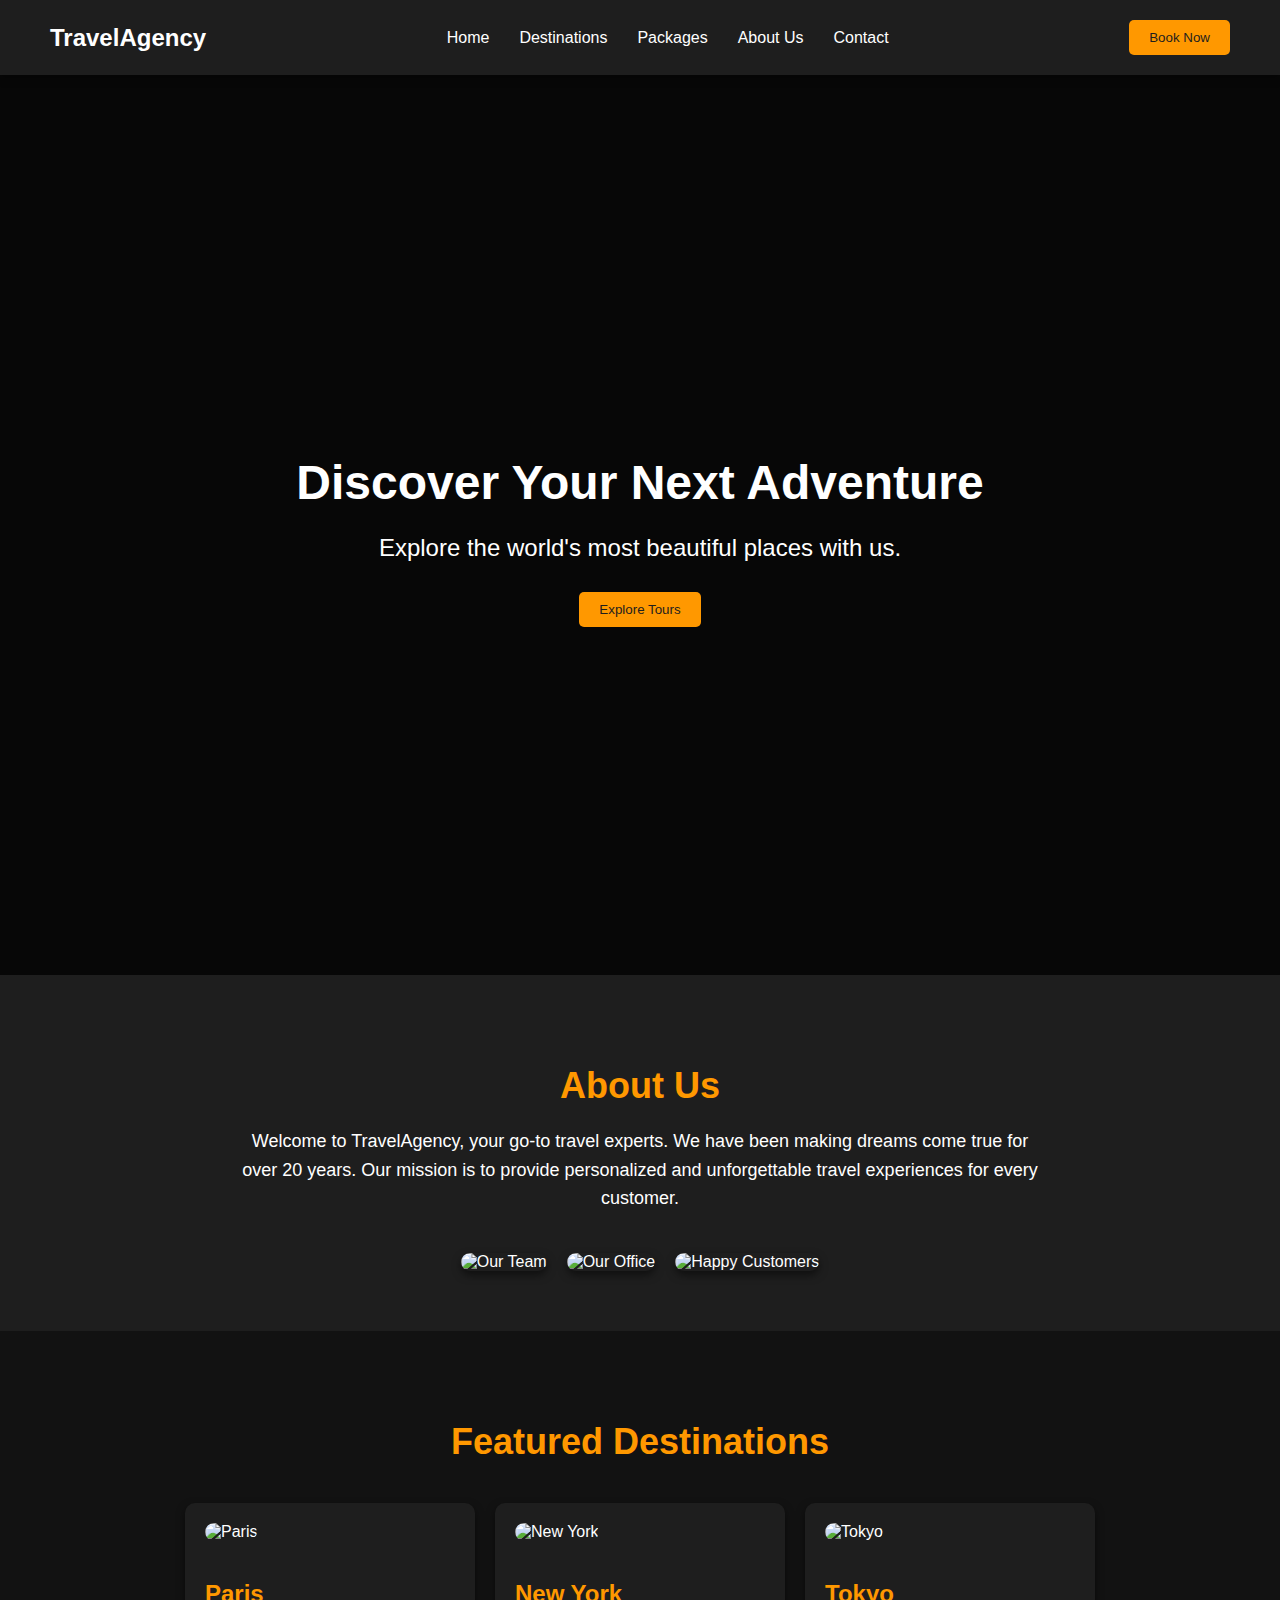
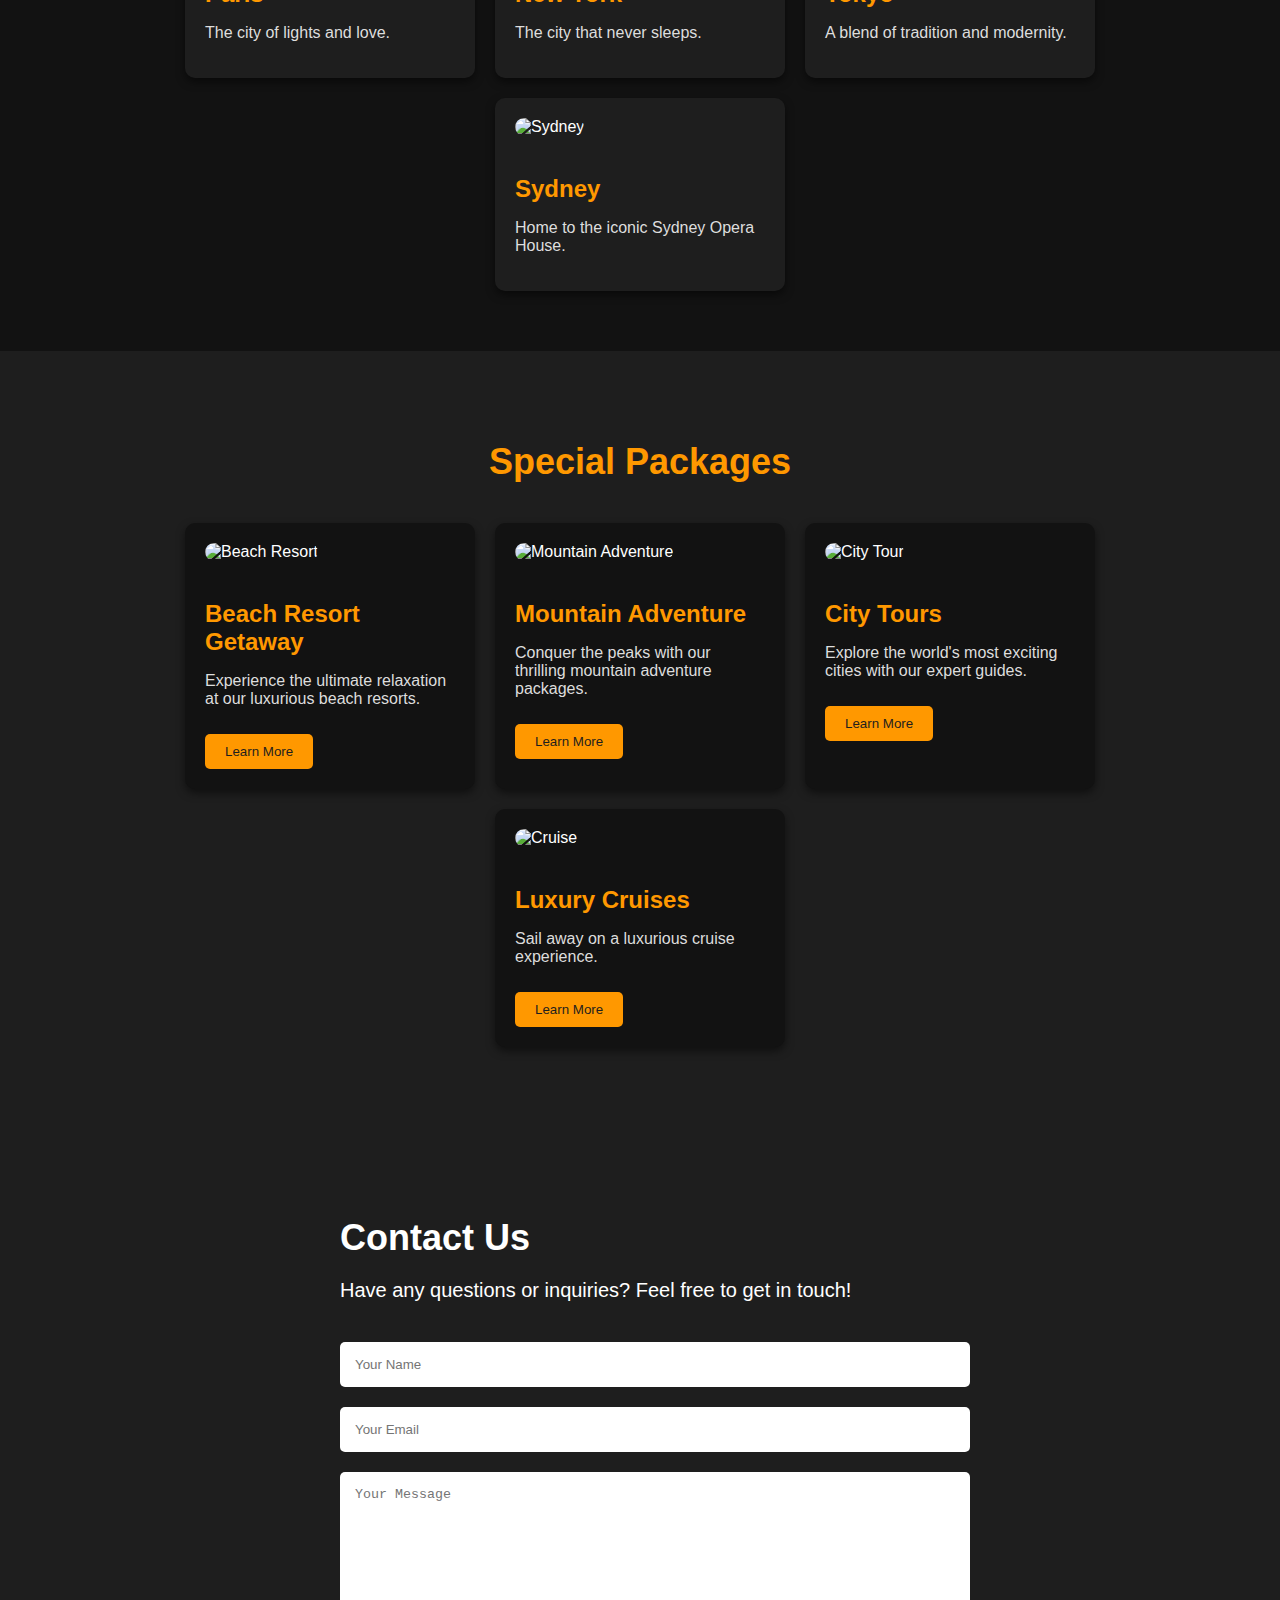
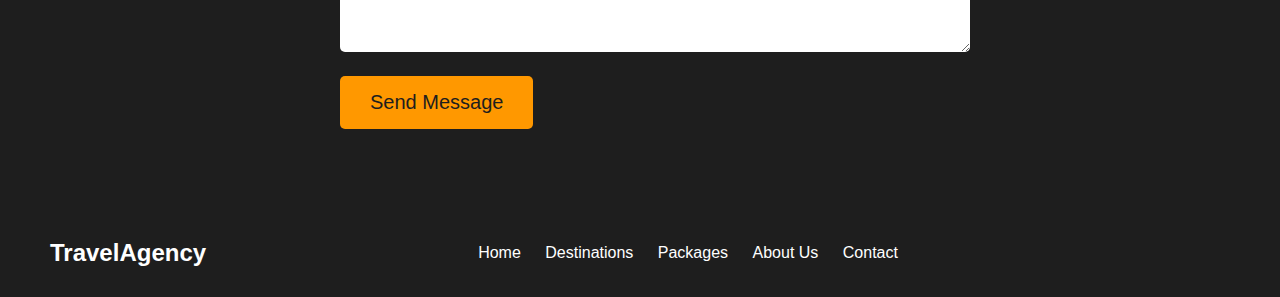
==== index.html @ f6c1c5c2 "Add files via upload" ====
<!DOCTYPE html>
<html lang="en">
<head>
    <meta charset="UTF-8">
    <meta name="viewport" content="width=device-width, initial-scale=1.0">
    <title>Document</title>
    <link rel="stylesheet" href="styles.css">
</head>
<body>

    <header>
        <div class="logo">TravelAgency</div>
        <nav>
            <ul>
                <li><a href="#home">Home</a></li>
                <li><a href="#destinations">Destinations</a></li>
                <li><a href="#packages">Packages</a></li>
                <li><a href="#about">About Us</a></li>
                <li><a href="#contact">Contact</a></li>
            </ul>
        </nav>
        <button class="cta-book">Book Now</button>
    </header>

    <section class="hero">
        <div class="hero-content">
            <h1>Discover Your Next Adventure</h1>
            <p>Explore the world's most beautiful places with us.</p>
            <button class="cta-explore">Explore Tours</button>
        </div>
    </section>

    <section id="about" class="about">
        <h2>About Us</h2>
        <p>Welcome to TravelAgency, your go-to travel experts. We have been making dreams come true for over 20 years. Our mission is to provide personalized and unforgettable travel experiences for every customer.</p>
        <div class="about-images">
            <img src="https://source.unsplash.com/400x300/?team" alt="Our Team">
            <img src="https://source.unsplash.com/400x300/?office" alt="Our Office">
            <img src="https://source.unsplash.com/400x300/?happy-customers" alt="Happy Customers">
        </div>
    </section>

    <section id="destinations" class="destinations">
        <h2>Featured Destinations</h2>
        <div class="destination-grid">
            <div class="destination-item">
                <img src="https://source.unsplash.com/400x300/?paris" alt="Paris">
                <h3>Paris</h3>
                <p>The city of lights and love.</p>
            </div>
            <div class="destination-item">
                <img src="https://source.unsplash.com/400x300/?new-york" alt="New York">
                <h3>New York</h3>
                <p>The city that never sleeps.</p>
            </div>
            <div class="destination-item">
                <img src="https://source.unsplash.com/400x300/?tokyo" alt="Tokyo">
                <h3>Tokyo</h3>
                <p>A blend of tradition and modernity.</p>
            </div>
            <div class="destination-item">
                <img src="https://source.unsplash.com/400x300/?sydney" alt="Sydney">
                <h3>Sydney</h3>
                <p>Home to the iconic Sydney Opera House.</p>
            </div>
        </div>
    </section>

    <section id="packages" class="packages">
        <h2>Special Packages</h2>
        <div class="package-grid">
            <div class="package-item">
                <img src="https://source.unsplash.com/400x300/?beach-resort" alt="Beach Resort">
                <h3>Beach Resort Getaway</h3>
                <p>Experience the ultimate relaxation at our luxurious beach resorts.</p>
                <button class="cta">Learn More</button>
            </div>
            <div class="package-item">
                <img src="https://source.unsplash.com/400x300/?mountain-adventure" alt="Mountain Adventure">
                <h3>Mountain Adventure</h3>
                <p>Conquer the peaks with our thrilling mountain adventure packages.</p>
                <button class="cta">Learn More</button>
            </div>
            <div class="package-item">
                <img src="https://source.unsplash.com/400x300/?city-tour" alt="City Tour">
                <h3>City Tours</h3>
                <p>Explore the world's most exciting cities with our expert guides.</p>
                <button class="cta">Learn More</button>
            </div>
            <div class="package-item">
                <img src="https://source.unsplash.com/400x300/?cruise" alt="Cruise">
                <h3>Luxury Cruises</h3>
                <p>Sail away on a luxurious cruise experience.</p>
                <button class="cta">Learn More</button>
            </div>
        </div>
    </section>

    <section id="contact" class="contact">
        <div class="contact-container">
            <h2>Contact Us</h2>
            <p>Have any questions or inquiries? Feel free to get in touch!</p>
            <form class="contact-form">
                <input type="text" name="name" placeholder="Your Name" required>
                <input type="email" name="email" placeholder="Your Email" required>
                <textarea name="message" placeholder="Your Message" required></textarea>
                <button type="submit">Send Message</button>
            </form>
        </div>
    </section>

    <footer class="footer">
        <div class="footer-container">
            <div class="footer-logo">TravelAgency</div>
            <div class="footer-links">
                <a href="#home">Home</a>
                <a href="#destinations">Destinations</a>
                <a href="#packages">Packages</a>
                <a href="#about">About Us</a>
                <a href="#contact">Contact</a>
            </div>
            <div class="footer-social">
                <a href="#"><i class="fab fa-facebook-f"></i></a>
                <a href="#"><i class="fab fa-twitter"></i></a>
                <a href="#"><i class="fab fa-instagram"></i></a>
            </div>
        </div>
    </footer>
    

</body>
</html>
---- styles.css ----
/* General Styles */
body {
    margin: 0;
    font-family: 'Arial', sans-serif;
    background-color: #121212; /* Dark background for the theme */
    color: #ffffff; /* White text for contrast */
}

/* Header Styles */
header {
    display: flex;
    justify-content: space-between;
    align-items: center;
    padding: 20px 50px;
    background-color: #1e1e1e; /* Darker background for the header */
    box-shadow: 0 4px 8px rgba(0, 0, 0, 0.3); /* Subtle shadow for depth */
}

.logo {
    font-size: 24px;
    font-weight: bold;
    color: #ffffff; /* White color for the logo */
}

nav ul {
    list-style: none;
    display: flex;
    margin: 0;
    padding: 0;
}

nav ul li {
    margin: 0 15px;
}

nav ul li a {
    text-decoration: none;
    color: #ffffff; /* White text for links */
    font-size: 16px;
    transition: color 0.3s; /* Smooth transition for hover effect */
}

nav ul li a:hover {
    color: #ff9800; /* Highlight color for hover effect */
}

.cta-book {
    padding: 10px 20px;
    background-color: #ff9800; /* Bright color for the CTA button */
    color: #1e1e1e; /* Dark text for the button */
    border: none;
    border-radius: 5px;
    cursor: pointer;
    transition: background-color 0.3s; /* Smooth transition for hover effect */
}

.cta-book:hover {
    background-color: #e68900; /* Darker shade for hover effect */
}

/* Hero Section Styles */
.hero {
    display: flex;
    justify-content: center;
    align-items: center;
    height: 100vh; /* Full viewport height */
    background: url('https://source.unsplash.com/1600x900/?travel') no-repeat center center/cover; /* Background image */
    position: relative;
    color: #ffffff; /* White text for contrast */
    text-align: center;
}

.hero::before {
    content: '';
    position: absolute;
    top: 0;
    left: 0;
    width: 100%;
    height: 100%;
    background-color: rgba(0, 0, 0, 0.6); /* Dark overlay for better text visibility */
    z-index: 1;
}

.hero-content {
    position: relative;
    z-index: 2;
}

.hero h1 {
    font-size: 48px;
    margin-bottom: 20px;
}

.hero p {
    font-size: 24px;
    margin-bottom: 30px;
}

.cta-explore {
    padding: 10px 20px;
    background-color: #ff9800; /* Bright color for the CTA button */
    color: #1e1e1e; /* Dark text for the button */
    border: none;
    border-radius: 5px;
    cursor: pointer;
    transition: background-color 0.3s; /* Smooth transition for hover effect */
}

.cta-explore:hover {
    background-color: #e68900; /* Darker shade for hover effect */
}

/* About Us Section Styles */
.about {
    padding: 60px 50px;
    background-color: #1e1e1e; /* Dark background for the section */
    text-align: center;
}

.about h2 {
    font-size: 36px;
    margin-bottom: 20px;
    color: #ff9800; /* Highlight color for the heading */
}

.about p {
    font-size: 18px;
    max-width: 800px;
    margin: 0 auto 40px auto; /* Center align the paragraph with auto margin */
    line-height: 1.6;
}

.about-images {
    display: flex;
    justify-content: center;
    gap: 20px;
    flex-wrap: wrap;
}

.about-images img {
    border-radius: 10px;
    max-width: 100%;
    height: auto;
    box-shadow: 0 4px 8px rgba(0, 0, 0, 0.5); /* Subtle shadow for images */
}

/* Featured Destinations Section Styles */
.destinations {
    padding: 60px 50px;
    background-color: #121212; /* Dark background for the section */
    text-align: center;
}

.destinations h2 {
    font-size: 36px;
    margin-bottom: 40px;
    color: #ff9800; /* Highlight color for the heading */
}

.destination-grid {
    display: flex;
    justify-content: center;
    gap: 20px;
    flex-wrap: wrap;
}

.destination-item {
    background-color: #1e1e1e; /* Dark background for the item */
    padding: 20px;
    border-radius: 10px;
    width: 250px;
    box-shadow: 0 4px 8px rgba(0, 0, 0, 0.5); /* Subtle shadow for items */
    text-align: left;
}

.destination-item img {
    width: 100%;
    border-radius: 10px;
    margin-bottom: 15px;
}

.destination-item h3 {
    font-size: 24px;
    margin-bottom: 10px;
    color: #ff9800; /* Highlight color for the item title */
}

.destination-item p {
    font-size: 16px;
    color: #dddddd; /* Light grey text for the description */
}

/* Special Packages Section Styles */
.packages {
    padding: 60px 50px;
    background-color: #1e1e1e; /* Dark background for the section */
    text-align: center;
}

.packages h2 {
    font-size: 36px;
    margin-bottom: 40px;
    color: #ff9800; /* Highlight color for the heading */
}

.package-grid {
    display: flex;
    justify-content: center;
    gap: 20px;
    flex-wrap: wrap;
}

.package-item {
    background-color: #121212; /* Darker background for the item */
    padding: 20px;
    border-radius: 10px;
    width: 250px;
    box-shadow: 0 4px 8px rgba(0, 0, 0, 0.5); /* Subtle shadow for items */
    text-align: left;
}

.package-item img {
    width: 100%;
    border-radius: 10px;
    margin-bottom: 15px;
}

.package-item h3 {
    font-size: 24px;
    margin-bottom: 10px;
    color: #ff9800; /* Highlight color for the item title */
}

.package-item p {
    font-size: 16px;
    color: #dddddd; /* Light grey text for the description */
}

.package-item .cta {
    padding: 10px 20px;
    background-color: #ff9800; /* Bright color for the CTA button */
    color: #1e1e1e; /* Dark text for the button */
    border: none;
    border-radius: 5px;
    cursor: pointer;
    transition: background-color 0.3s; /* Smooth transition for hover effect */
    display: inline-block;
    margin-top: 10px;
}

.package-item .cta:hover {
    background-color: #e68900; /* Darker shade for hover effect */
}

/* Contact Section Styles */
.contact {
    padding: 80px 50px;
    background-color: #1e1e1e; /* Dark background for the section */
    color: #ffffff; /* White text for contrast */
}

.contact-container {
    max-width: 600px;
    margin: 0 auto;
}

.contact h2 {
    font-size: 36px;
    margin-bottom: 20px;
}

.contact p {
    font-size: 20px;
    margin-bottom: 40px;
}

.contact-form input,
.contact-form textarea {
    width: 100%;
    padding: 15px;
    margin-bottom: 20px;
    border: none;
    border-radius: 5px;
}

.contact-form textarea {
    height: 150px;
}

.contact-form button {
    padding: 15px 30px;
    font-size: 20px;
    background-color: #ff9800; /* Bright color for the button */
    color: #1e1e1e; /* Dark text for the button */
    border: none;
    border-radius: 5px;
    cursor: pointer;
    transition: background-color 0.3s; /* Smooth transition for hover effect */
}

.contact-form button:hover {
    background-color: #e68900; /* Darker shade for hover effect */
}

/* Footer Section Styles */
.footer {
    background-color: #1e1e1e; /* Dark background for the footer */
    color: #ffffff; /* White text for contrast */
    padding: 30px 50px;
    text-align: center;
}

.footer-container {
    max-width: 1200px;
    margin: 0 auto;
    display: flex;
    justify-content: space-between;
    align-items: center;
}

.footer-logo {
    font-size: 24px;
    font-weight: bold;
}

.footer-links a {
    color: #ffffff; /* White color for links */
    text-decoration: none;
    margin: 0 10px;
    transition: color 0.3s; /* Smooth transition for hover effect */
}

.footer-links a:hover {
    color: #ff9800; /* Highlight color on hover */
}

.footer-social a {
    color: #ffffff; /* White color for social icons */
    font-size: 20px;
    margin: 0 10px;
    text-decoration: none;
    transition: color 0.3s; /* Smooth transition for hover effect */
}

.footer-social a:hover {
    color: #ff9800; /* Highlight color on hover */
}
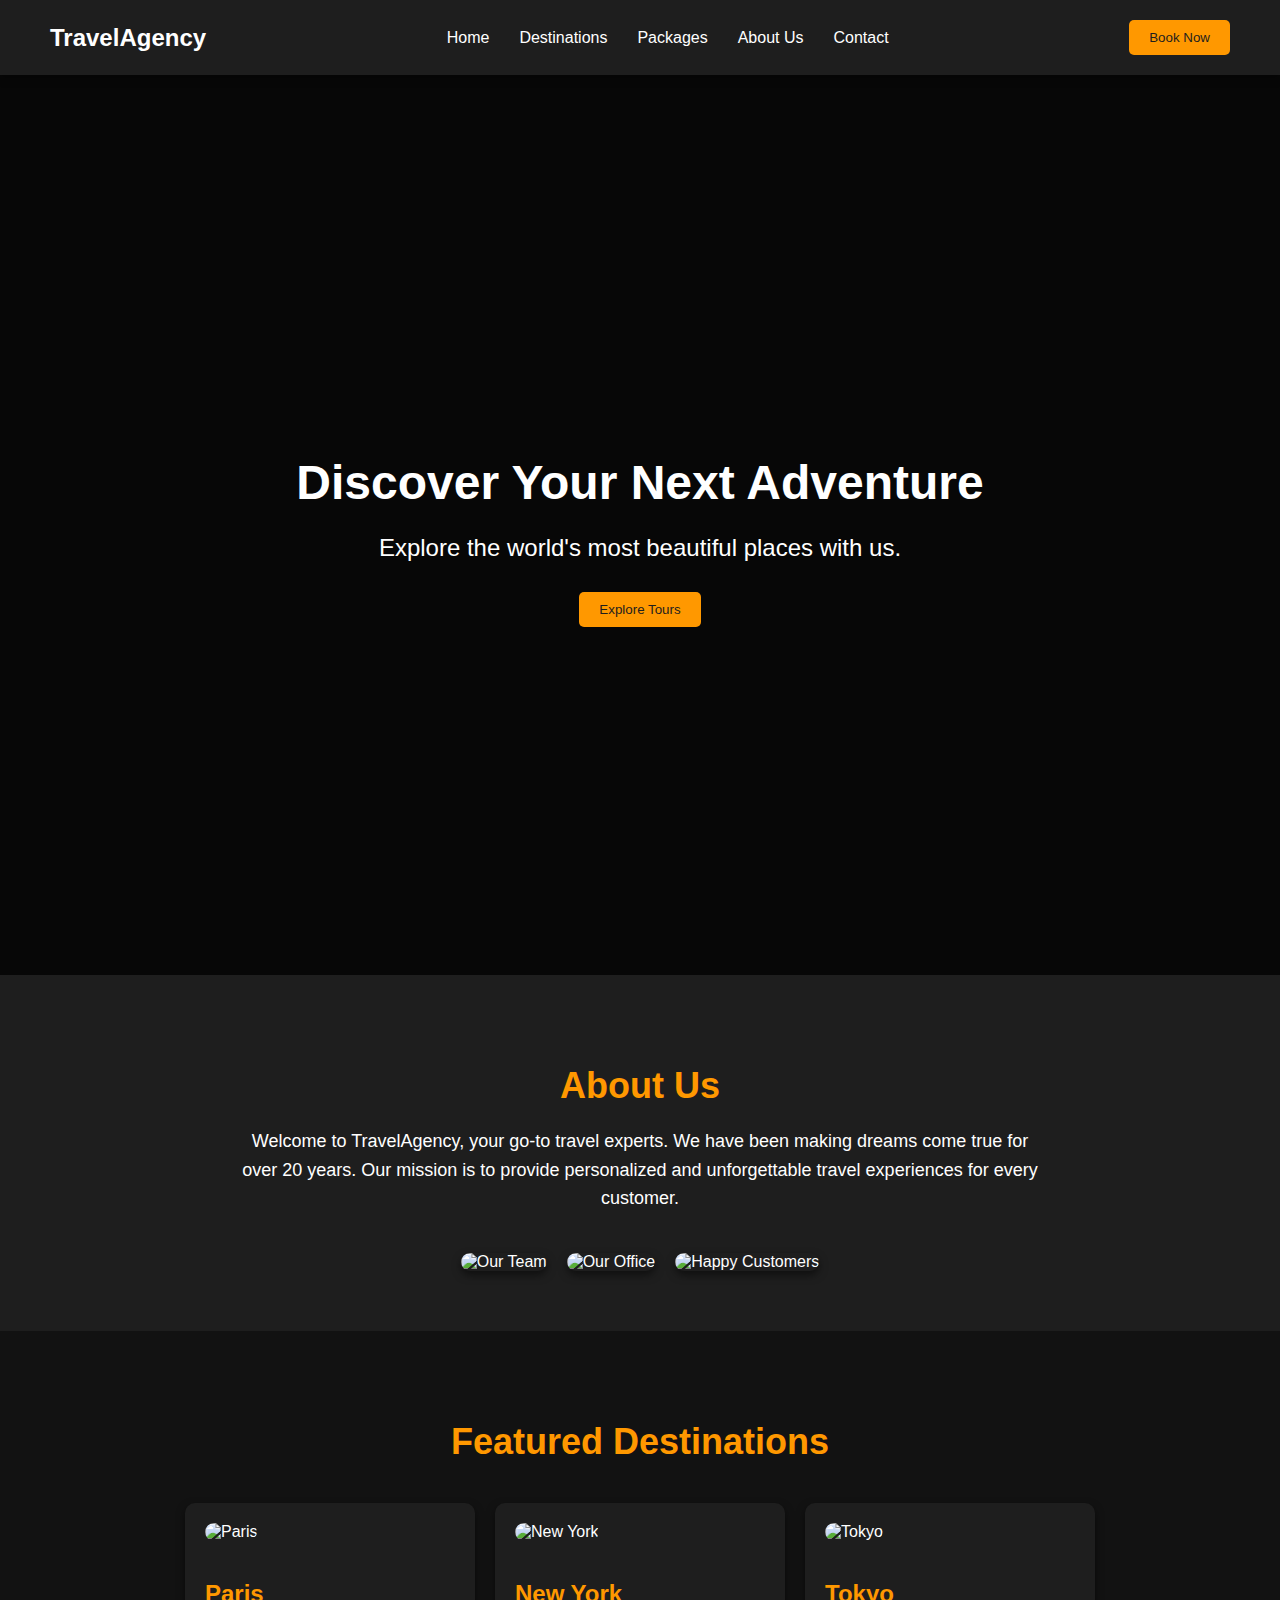
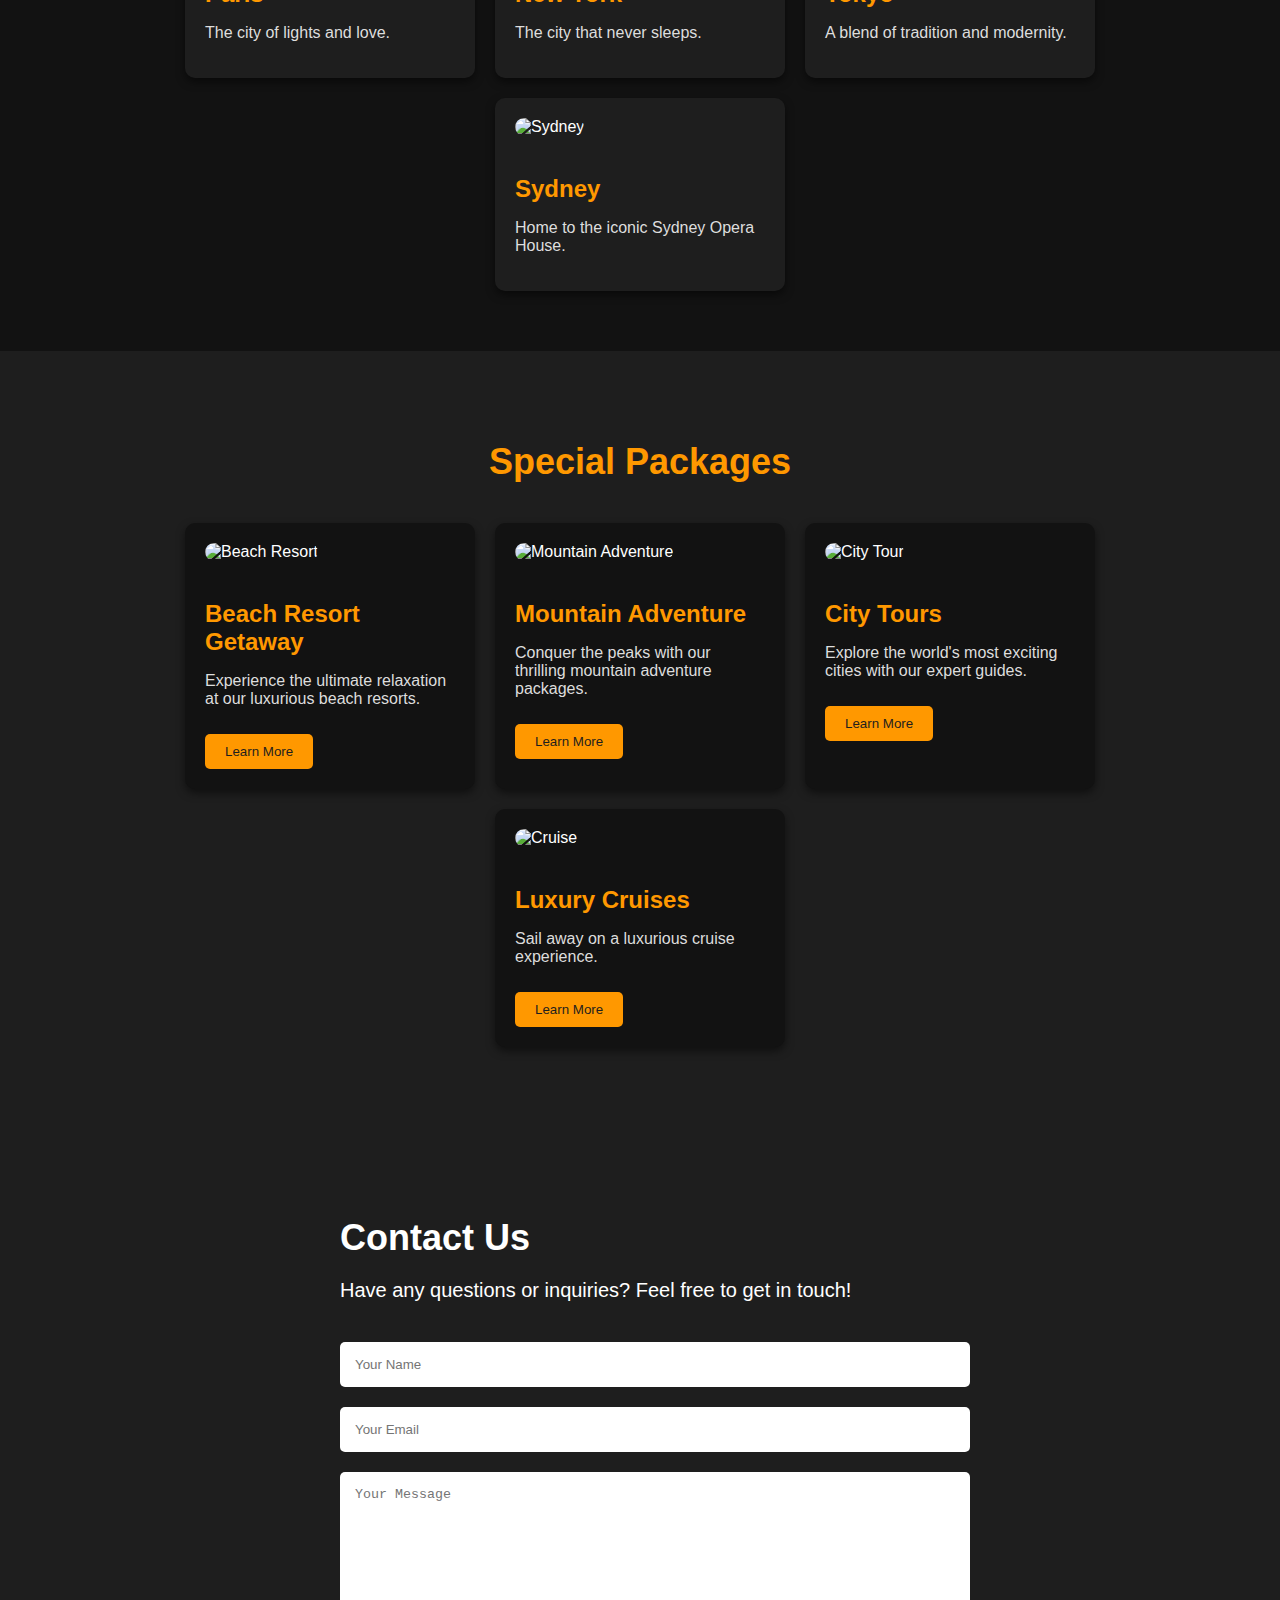
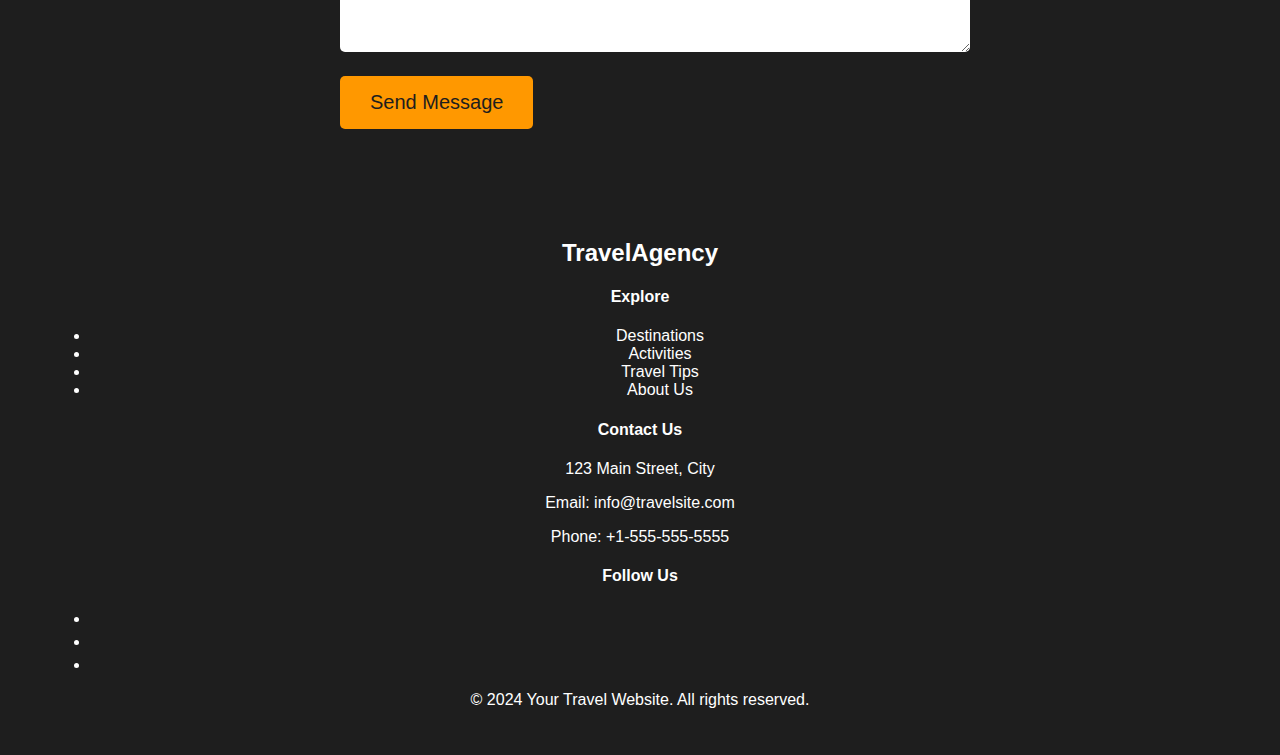
==== commit 31818772: "Update index.html" ====
--- a/index.html
+++ b/index.html
@@ -110,23 +110,40 @@
     </section>
 
     <footer class="footer">
-        <div class="footer-container">
-            <div class="footer-logo">TravelAgency</div>
+        <div class="container">
+          <div class="footer-content">
+            <div class="footer-logo">
+                <div class="logo">TravelAgency</div>
+            </div>
             <div class="footer-links">
-                <a href="#home">Home</a>
-                <a href="#destinations">Destinations</a>
-                <a href="#packages">Packages</a>
-                <a href="#about">About Us</a>
-                <a href="#contact">Contact</a>
+              <h4>Explore</h4>
+              <ul>
+                <li><a href="#">Destinations</a></li>
+                <li><a href="#">Activities</a></li>
+                <li><a href="#">Travel Tips</a></li>
+                <li><a href="#">About Us</a></li>
+              </ul>
+            </div>
+            <div class="footer-contact">
+              <h4>Contact Us</h4>
+              <p>123 Main Street, City</p>
+              <p>Email: info@travelsite.com</p>
+              <p>Phone: +1-555-555-5555</p>
             </div>
             <div class="footer-social">
-                <a href="#"><i class="fab fa-facebook-f"></i></a>
-                <a href="#"><i class="fab fa-twitter"></i></a>
-                <a href="#"><i class="fab fa-instagram"></i></a>
+              <h4>Follow Us</h4>
+              <ul>
+                <li><a href="#"><i class="fab fa-facebook"></i></a></li>
+                <li><a href="#"><i class="fab fa-twitter"></i></a></li>
+                <li><a href="#"><i class="fab fa-instagram"></i></a></li>
+              </ul>
             </div>
+          </div>
+          <div class="footer-bottom">
+            <p>&copy; 2024 Your Travel Website. All rights reserved.</p>
+          </div>
         </div>
-    </footer>
-    
+      </footer>
 
 </body>
-</html>+</html>
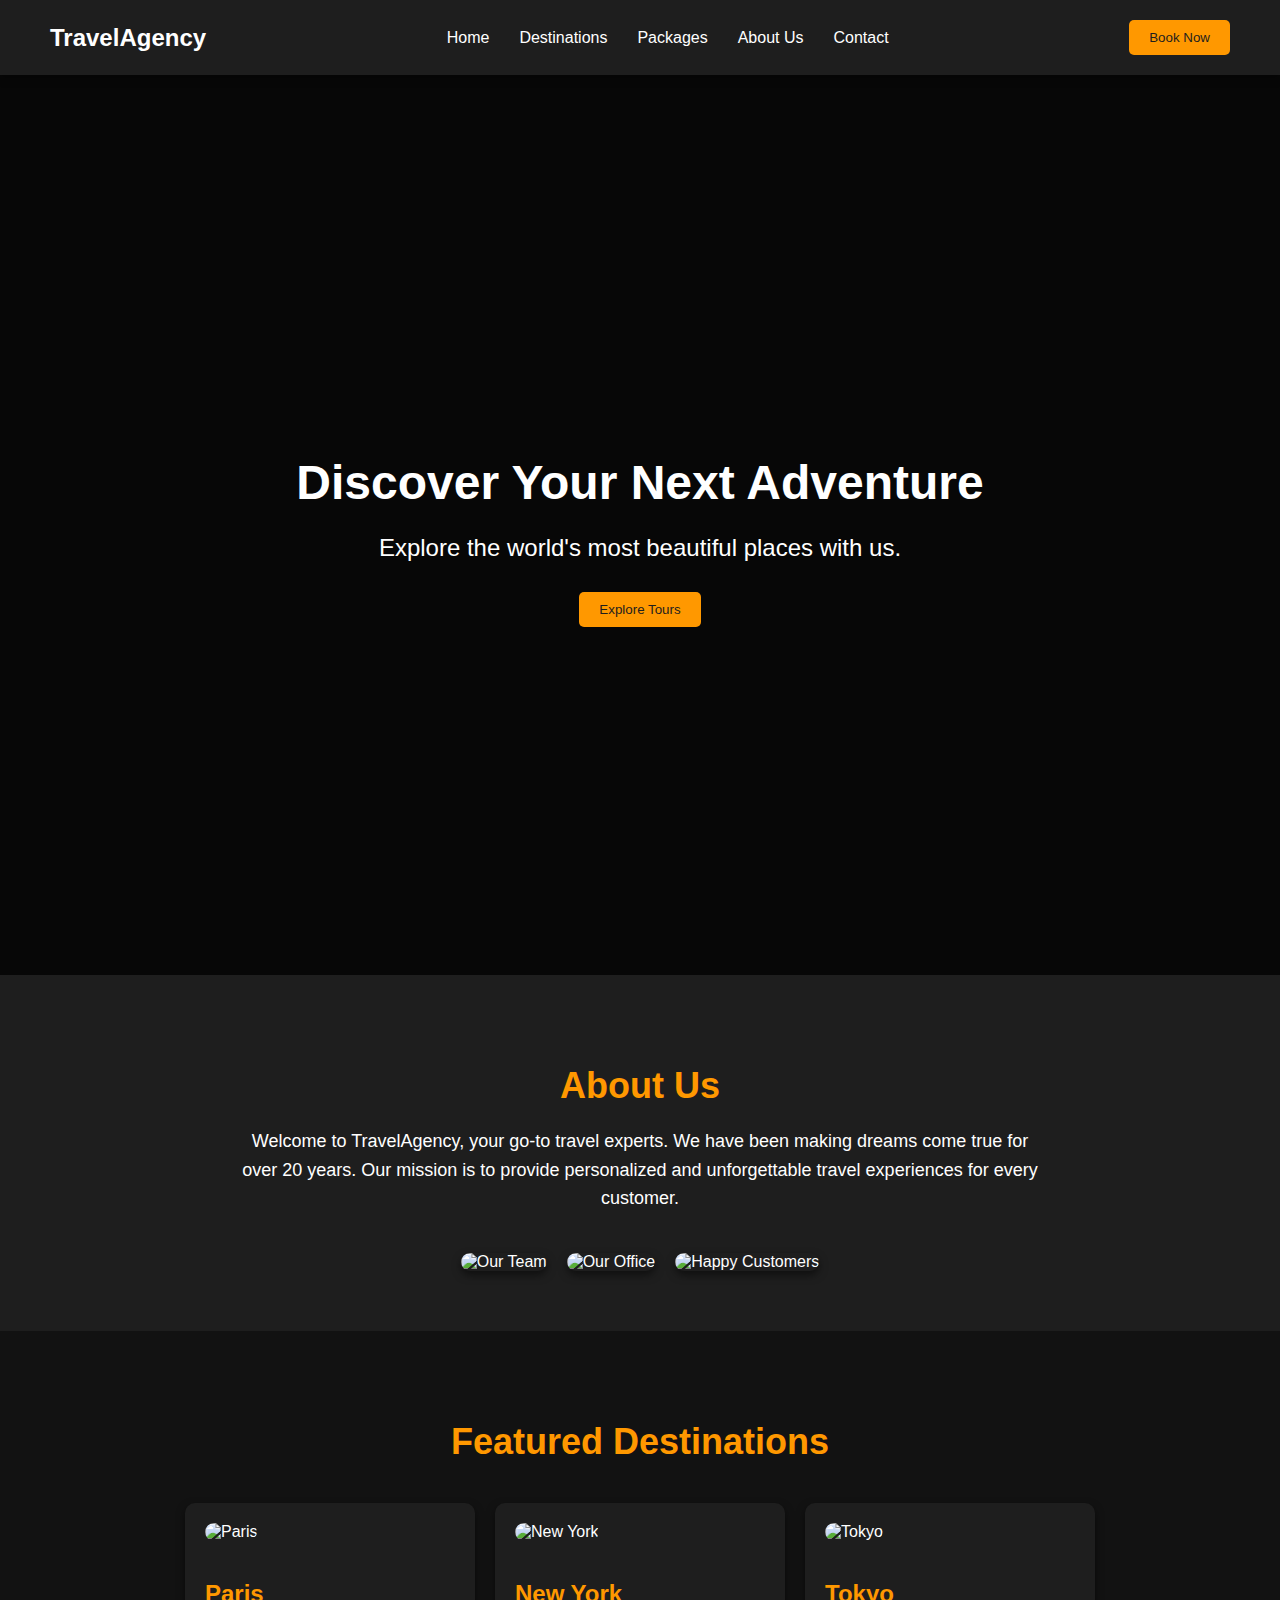
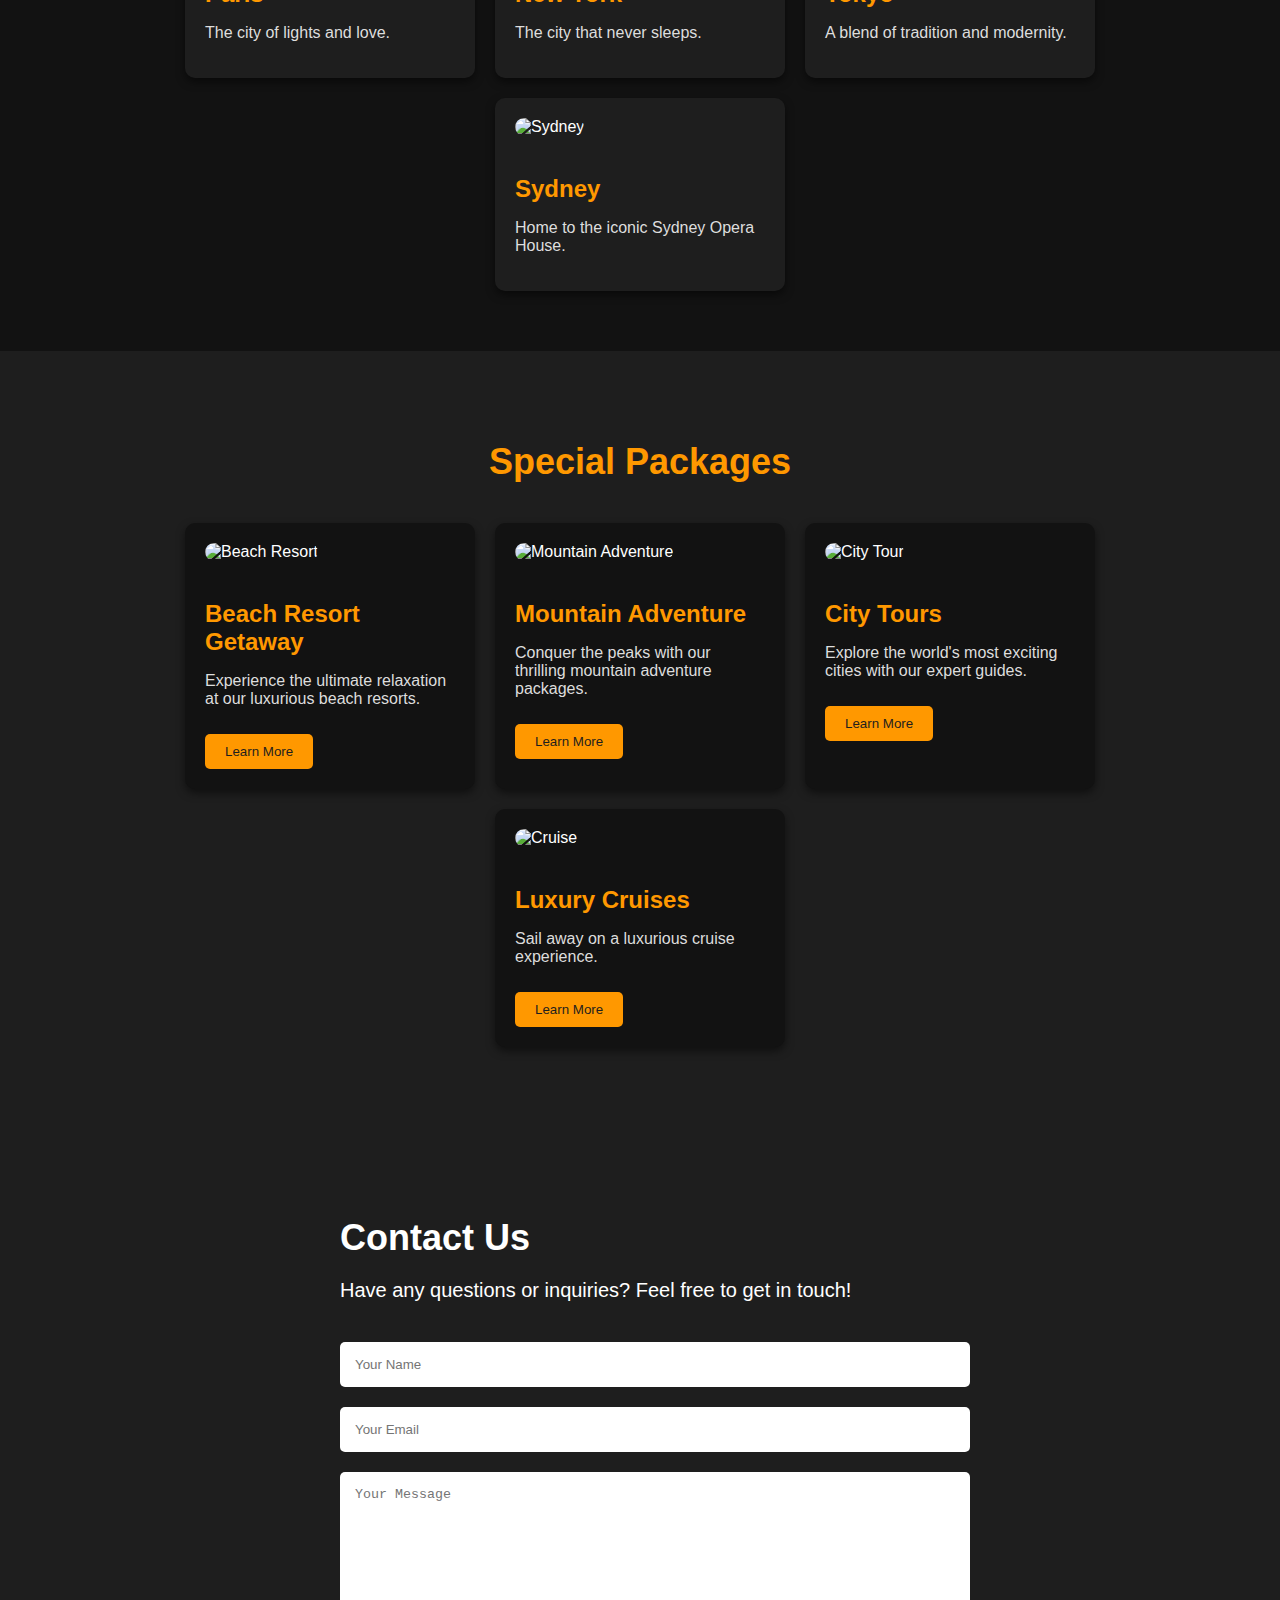
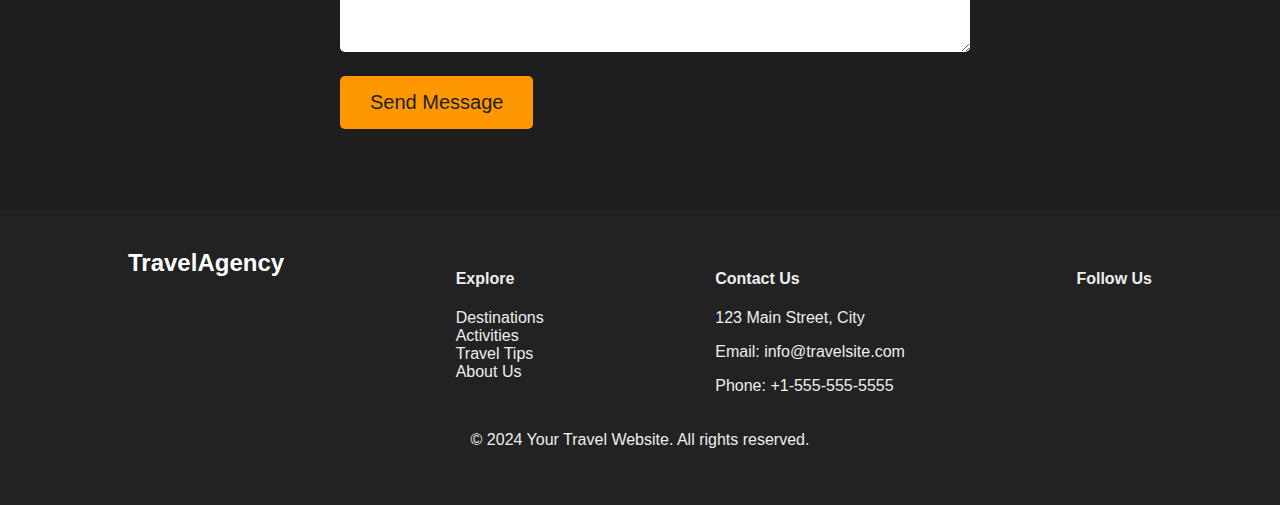
==== commit 1e36eda1: "Update index.html" ====
--- a/index.html
+++ b/index.html
@@ -3,7 +3,7 @@
 <head>
     <meta charset="UTF-8">
     <meta name="viewport" content="width=device-width, initial-scale=1.0">
-    <title>Document</title>
+    <title>Travel Agency</title>
     <link rel="stylesheet" href="styles.css">
 </head>
 <body>
--- a/styles.css
+++ b/styles.css
@@ -303,45 +303,53 @@
 }
 
 /* Footer Section Styles */
+/* Footer Section Styles */
 .footer {
-    background-color: #1e1e1e; /* Dark background for the footer */
-    color: #ffffff; /* White text for contrast */
-    padding: 30px 50px;
-    text-align: center;
-}
-
-.footer-container {
-    max-width: 1200px;
+    background-color: #222; /* Dark background */
+    color: #eee; /* Light text */
+    padding: 40px 0;
+    font-family: sans-serif;
+  }
+  
+  .container {
+    width: 80%;
     margin: 0 auto;
+  }
+  
+  .footer-content {
     display: flex;
     justify-content: space-between;
-    align-items: center;
-}
-
-.footer-logo {
-    font-size: 24px;
-    font-weight: bold;
-}
-
-.footer-links a {
-    color: #ffffff; /* White color for links */
+    flex-wrap: wrap;
+  }
+  
+  .footer-logo img {
+    max-width: 150px;
+  }
+  
+  .footer-links ul, 
+  .footer-social ul {
+    list-style: none;
+    padding: 0;
+  }
+  
+  .footer-links a,
+  .footer-social a {
+    color: #eee;
     text-decoration: none;
-    margin: 0 10px;
-    transition: color 0.3s; /* Smooth transition for hover effect */
-}
-
-.footer-links a:hover {
-    color: #ff9800; /* Highlight color on hover */
-}
-
-.footer-social a {
-    color: #ffffff; /* White color for social icons */
+  }
+  
+  .footer-links a:hover,
+  .footer-social a:hover {
+    text-decoration: underline;
+  }
+  
+  .footer-bottom {
+    text-align: center;
+    margin-top: 20px;
+  }
+  
+  /* Optional: Social icons (if using Font Awesome) */
+  .footer-social a i {
     font-size: 20px;
-    margin: 0 10px;
-    text-decoration: none;
-    transition: color 0.3s; /* Smooth transition for hover effect */
-}
-
-.footer-social a:hover {
-    color: #ff9800; /* Highlight color on hover */
-}
+    margin-right: 10px;
+  }
